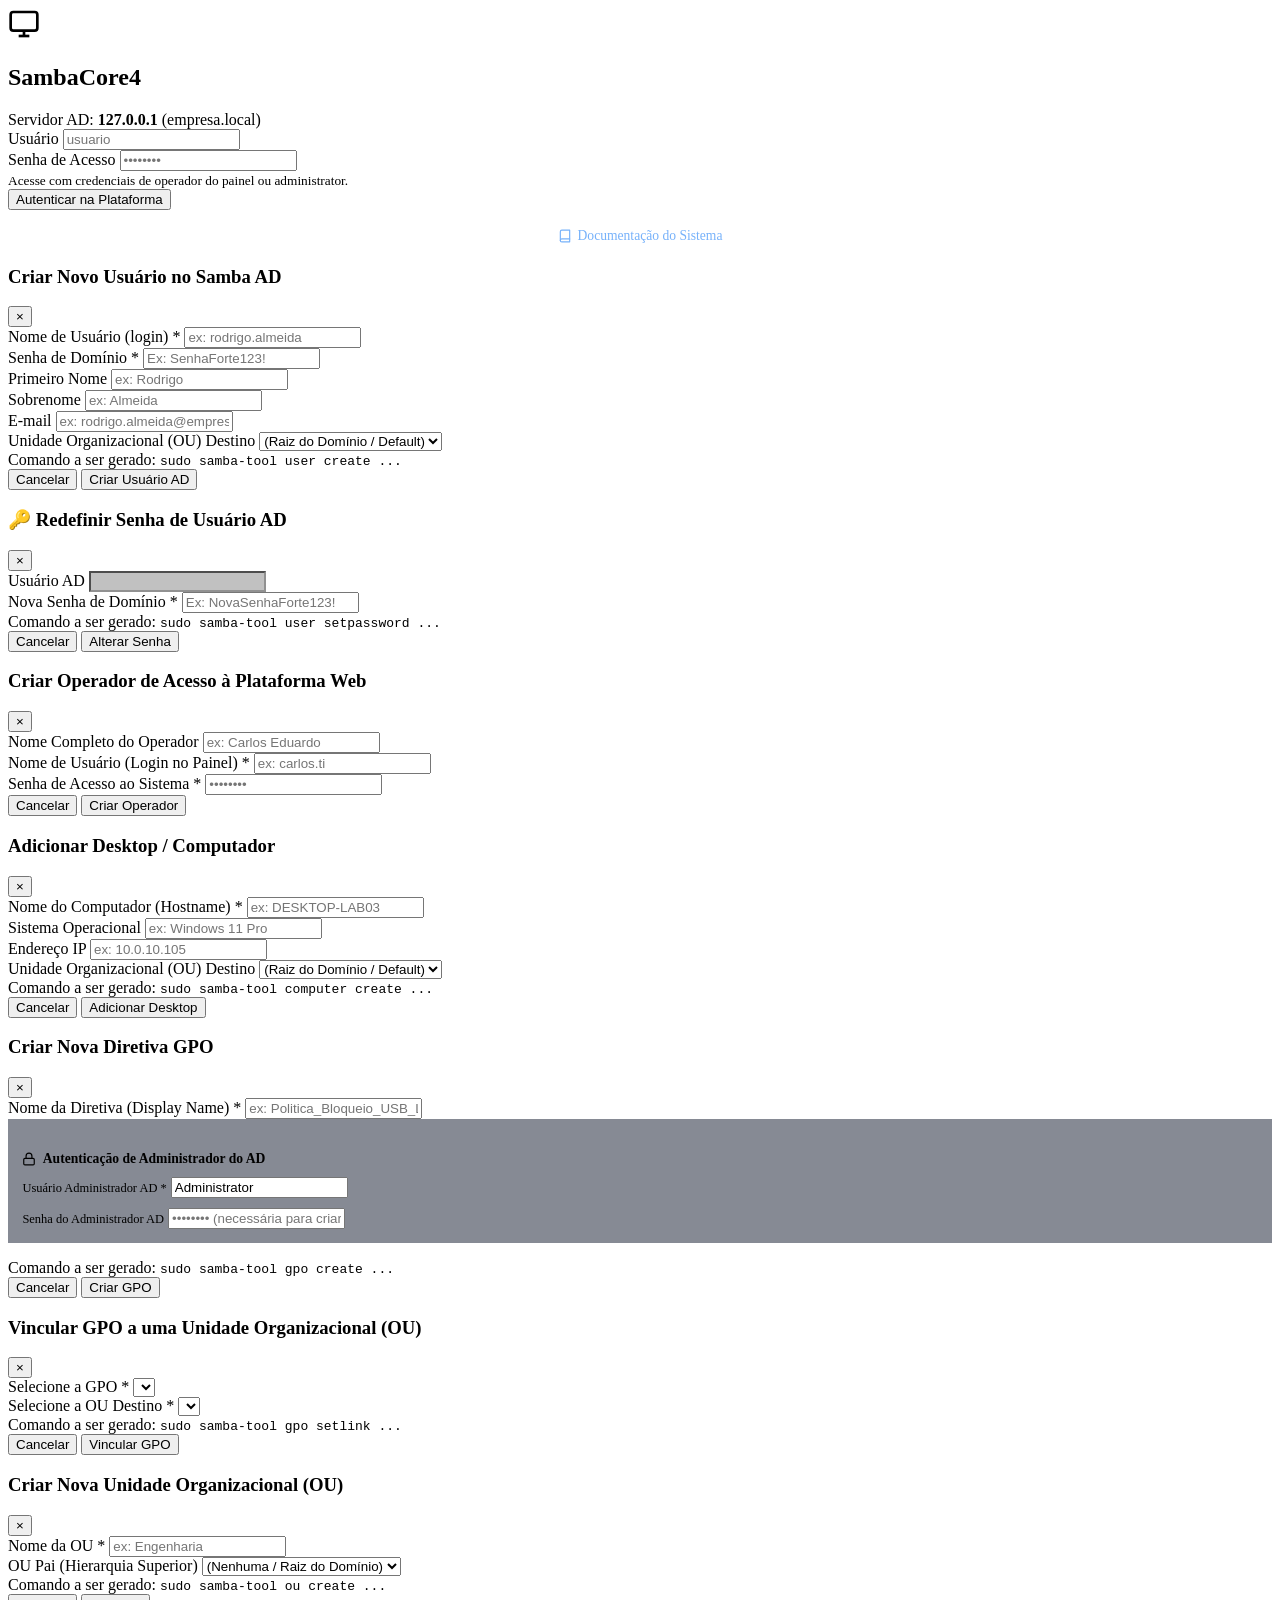
==== public/index.html @ 3a980883 "Add files via upload" ====
<!DOCTYPE html>
<html lang="pt-BR">
<head>
    <meta charset="UTF-8">
    <meta name="viewport" content="width=device-width, initial-scale=1.0">
    <title>SambaCore4 - Painel de Controle Samba AD</title>
     
    <link rel="preconnect" href="https://fonts.googleapis.com">
    <link rel="preconnect" href="https://fonts.gstatic.com" crossorigin>
    <link href="https://fonts.googleapis.com/css2?family=Inter:wght@300;400;500;600;700&family=JetBrains+Mono:wght@400;500;600&family=Outfit:wght@500;600;700&display=swap" rel="stylesheet">
    <link rel="stylesheet" href="css/style.css">

    <style>
        .docs-link-container {
            text-align: center;
            margin-top: 18px;
        }

        .docs-link {
            color: #60a5fa;
            font-size: 0.85rem;
            font-weight: 500;
            text-decoration: none;
            display: inline-flex;
            align-items: center;
            gap: 6px;
            opacity: 0.85;
            transition: all 0.2s ease-in-out;
        }

        .docs-link:hover {
            opacity: 1;
            color: #93c5fd;
            text-decoration: underline;
            transform: translateY(-1px);
        }
    </style>
</head>
<body>
    <!-- OVERLAY TELA DE LOGIN DE AUTENTICAÇÃO -->
    <div id="auth-overlay" class="auth-backdrop">
        <div class="auth-card">
            <div class="auth-header">
                <div class="auth-logo">
                    <svg width="32" height="32" viewBox="0 0 24 24" fill="none" stroke="currentColor" stroke-width="2">
                        <rect x="2" y="3" width="20" height="14" rx="2"></rect>
                        <line x1="8" y1="21" x2="16" y2="21"></line>
                        <line x1="12" y1="17" x2="12" y2="21"></line>
                    </svg>
                </div>
                <h2>SambaCore4</h2>
                <span class="auth-subtitle">Servidor AD: <strong id="auth-server-ip">127.0.0.1</strong> (<span id="auth-domain-name">empresa.local</span>)</span>
            </div>

            <!-- Formulário Exclusivo de Login -->
            <form id="form-login">
                <div class="form-group">
                    <label for="login-username">Usuário</label>
                    <input type="text" id="login-username" class="form-control" required placeholder="usuario">
                </div>

                <div class="form-group">
                    <label for="login-password">Senha de Acesso</label>
                    <input type="password" id="login-password" class="form-control" required placeholder="••••••••">
                </div>

                <div class="auth-hint">
                    <small>Acesse com credenciais de operador do painel ou administrator.</small>
                </div>

                <button type="submit" class="btn btn-primary btn-block" id="btn-login-submit">
                    <span>Autenticar na Plataforma</span>
                </button>

                <div class="docs-link-container">
                    <a href="docsambacore4.html" target="_blank" class="docs-link">
                        <svg xmlns="http://www.w3.org/2000/svg" width="14" height="14" viewBox="0 0 24 24" fill="none" stroke="currentColor" stroke-width="2" stroke-linecap="round" stroke-linejoin="round">
                            <path d="M4 19.5A2.5 2.5 0 0 1 6.5 17H20"></path>
                            <path d="M6.5 2H20v20H6.5A2.5 2.5 0 0 1 4 19.5v-15A2.5 2.5 0 0 1 6.5 2z"></path>
                        </svg>
                        <span>Documentação do Sistema</span>
                    </a>
                </div>
            </form>
        </div>
    </div>

    <!-- APLICAÇÃO PRINCIPAL -->
    <div class="app-container" id="app-container" style="display: none;">
        <!-- Sidebar Navigation -->
        <aside class="sidebar">
            <div class="brand">
                <div class="logo-icon">
                    <svg width="24" height="24" viewBox="0 0 24 24" fill="none" stroke="currentColor" stroke-width="2">
                        <rect x="2" y="3" width="20" height="14" rx="2" ry="2"></rect>
                        <line x1="8" y1="21" x2="16" y2="21"></line>
                        <line x1="12" y1="17" x2="12" y2="21"></line>
                    </svg>
                </div>
                <div class="brand-text">
                    <h2>SambaCore4</h2>
                    <span id="sidebar-domain-name">empresa.local</span>
                </div>
            </div>

            <nav class="nav-menu">
                <button class="nav-item active" data-tab="dashboard">
                    <svg width="18" height="18" viewBox="0 0 24 24" fill="none" stroke="currentColor" stroke-width="2"><rect x="3" y="3" width="7" height="7"></rect><rect x="14" y="3" width="7" height="7"></rect><rect x="14" y="14" width="7" height="7"></rect><rect x="3" y="14" width="7" height="7"></rect></svg>
                    <span>Visão Geral</span>
                </button>
                <button class="nav-item" data-tab="users">
                    <svg width="18" height="18" viewBox="0 0 24 24" fill="none" stroke="currentColor" stroke-width="2"><path d="M17 21v-2a4 4 0 0 0-4-4H5a4 4 0 0 0-4 4v2"></path><circle cx="9" cy="7" r="4"></circle><path d="M23 21v-2a4 4 0 0 0-3-3.87"></path><path d="M16 3.13a4 4 0 0 1 0 7.75"></path></svg>
                    <span>Usuários AD</span>
                </button>
                <button class="nav-item" data-tab="computers">
                    <svg width="18" height="18" viewBox="0 0 24 24" fill="none" stroke="currentColor" stroke-width="2"><rect x="2" y="3" width="20" height="14" rx="2"></rect><line x1="8" y1="21" x2="16" y2="21"></line><line x1="12" y1="17" x2="12" y2="21"></line></svg>
                    <span>Desktops / Computadores</span>
                </button>
                <button class="nav-item" data-tab="ous">
                    <svg width="18" height="18" viewBox="0 0 24 24" fill="none" stroke="currentColor" stroke-width="2"><path d="M22 19a2 2 0 0 1-2 2H4a2 2 0 0 1-2-2V5a2 2 0 0 1 2-2h5l2 3h9a2 2 0 0 1 2 2z"></path></svg>
                    <span>Unidades Organizacionais</span>
                </button>
                <button class="nav-item" data-tab="gpos">
                    <svg width="18" height="18" viewBox="0 0 24 24" fill="none" stroke="currentColor" stroke-width="2"><path d="M12 22s8-4 8-10V5l-8-3-8 3v7c0 6 8 10 8 10z"></path></svg>
                    <span>Diretivas GPO</span>
                </button>
                <button class="nav-item" data-tab="platform-users">
                    <svg width="18" height="18" viewBox="0 0 24 24" fill="none" stroke="currentColor" stroke-width="2"><path d="M16 21v-2a4 4 0 0 0-4-4H5a4 4 0 0 0-4 4v2"></path><circle cx="8.5" cy="7" r="4"></circle><line x1="20" y1="8" x2="20" y2="14"></line><line x1="23" y1="11" x2="17" y2="11"></line></svg>
                    <span>Operadores do Sistema</span>
                </button>
                <button class="nav-item" data-tab="objects">
                    <svg width="18" height="18" viewBox="0 0 24 24" fill="none" stroke="currentColor" stroke-width="2"><circle cx="12" cy="12" r="10"></circle><line x1="12" y1="8" x2="12" y2="12"></line><line x1="12" y1="16" x2="12.01" y2="16"></line></svg>
                    <span>Navegador de Objetos</span>
                </button>
                <button class="nav-item" data-tab="terminal">
                    <svg width="18" height="18" viewBox="0 0 24 24" fill="none" stroke="currentColor" stroke-width="2"><polyline points="4 17 10 11 4 5"></polyline><line x1="12" y1="19" x2="20" y2="19"></line></svg>
                    <span>Comandos samba-tool</span>
                </button>
            </nav>

            <div class="sidebar-footer">
                <div class="mode-toggle-card">
                    <div class="mode-info">
                        <span class="mode-title">Execução</span>
                        <span id="mode-badge" class="badge mock">Modo Simulação</span>
                    </div>
                    <label class="switch">
                        <input type="checkbox" id="mode-switch" checked>
                        <span class="slider round"></span>
                    </label>
                </div>
            </div>
        </aside>

        <!-- Main Content Area -->
        <main class="main-content">
            <!-- Header Bar -->
            <header class="top-header">
                <div class="header-title">
                    <h1 id="page-title">Visão Geral do Domínio</h1>
                    <div class="domain-info-group">
                        <span id="domain-dn-display" class="domain-dn">DC=empresa,DC=local</span>
                        <span id="server-ip-display" class="domain-ip">IP: 127.0.0.1</span>
                    </div>
                </div>
                <div class="header-actions">
                    <div class="btn-group" style="margin-right: 0.5rem;">
                        <button class="btn btn-warning btn-sm" id="btn-server-reboot" title="Reiniciar Servidor">
                            <svg width="14" height="14" viewBox="0 0 24 24" fill="none" stroke="currentColor" stroke-width="2"><path d="M21.5 2v6h-6M21.34 15.57a10 10 0 1 1-.57-8.38l5.67-5.67"/></svg>
                            <span>Reiniciar</span>
                        </button>
                        <button class="btn btn-danger btn-sm" id="btn-server-shutdown" title="Desligar Servidor">
                            <svg width="14" height="14" viewBox="0 0 24 24" fill="none" stroke="currentColor" stroke-width="2"><path d="M18.36 6.64a9 9 0 1 1-12.73 0"></path><line x1="12" y1="2" x2="12" y2="12"></line></svg>
                            <span>Desligar</span>
                        </button>
                    </div>

                    <div class="user-profile-badge">
                        <div class="avatar">A</div>
                        <span id="current-user-name">administrator</span>
                    </div>
                    <button class="btn btn-outline btn-sm" id="logout-btn">
                        <svg width="14" height="14" viewBox="0 0 24 24" fill="none" stroke="currentColor" stroke-width="2"><path d="M9 21H5a2 2 0 0 1-2-2V5a2 2 0 0 1 2-2h4"></path><polyline points="16 17 21 12 16 7"></polyline><line x1="21" y1="12" x2="9" y2="12"></line></svg>
                        <span>Sair</span>
                    </button>
                    <button class="btn btn-outline" id="refresh-btn">
                        <svg width="16" height="16" viewBox="0 0 24 24" fill="none" stroke="currentColor" stroke-width="2"><polyline points="23 4 23 10 17 10"></polyline><polyline points="1 20 1 14 7 14"></polyline><path d="M3.51 9a9 9 0 0 1 14.85-3.36L23 10M1 14l4.64 4.36A9 9 0 0 0 20.49 15"></path></svg>
                        <span>Atualizar</span>
                    </button>
                </div>
            </header>

            <div class="content-body">
                <!-- TAB 1: DASHBOARD -->
                <section id="tab-dashboard" class="tab-pane active">
                    <div class="stats-grid">
                        <div class="stat-card">
                            <div class="stat-header">
                                <span>Total de Usuários AD</span>
                                <div class="stat-icon users-icon">
                                    <svg width="20" height="20" viewBox="0 0 24 24" fill="none" stroke="currentColor" stroke-width="2"><path d="M17 21v-2a4 4 0 0 0-4-4H5a4 4 0 0 0-4 4v2"></path><circle cx="9" cy="7" r="4"></circle></svg>
                                </div>
                            </div>
                            <div class="stat-value" id="stat-user-count">0</div>
                            <span class="stat-sub">Cadastrados no samba-tool</span>
                        </div>

                        <div class="stat-card">
                            <div class="stat-header">
                                <span>Desktops / Computadores</span>
                                <div class="stat-icon comp-icon">
                                    <svg width="20" height="20" viewBox="0 0 24 24" fill="none" stroke="currentColor" stroke-width="2"><rect x="2" y="3" width="20" height="14" rx="2"></rect><line x1="8" y1="21" x2="16" y2="21"></line></svg>
                                </div>
                            </div>
                            <div class="stat-value text-accent" id="stat-comp-count">0</div>
                            <span class="stat-sub">Estações e Servidores AD</span>
                        </div>

                        <div class="stat-card">
                            <div class="stat-header">
                                <span>Unidades Organizacionais</span>
                                <div class="stat-icon ou-icon">
                                    <svg width="20" height="20" viewBox="0 0 24 24" fill="none" stroke="currentColor" stroke-width="2"><path d="M22 19a2 2 0 0 1-2 2H4a2 2 0 0 1-2-2V5a2 2 0 0 1 2-2h5l2 3h9a2 2 0 0 1 2 2z"></path></svg>
                                </div>
                            </div>
                            <div class="stat-value" id="stat-ou-count">0</div>
                            <span class="stat-sub">Estrutura de OUs ativas</span>
                        </div>

                        <div class="stat-card">
                            <div class="stat-header">
                                <span>Diretivas GPO</span>
                                <div class="stat-icon gpo-icon">
                                    <svg width="20" height="20" viewBox="0 0 24 24" fill="none" stroke="currentColor" stroke-width="2"><path d="M12 22s8-4 8-10V5l-8-3-8 3v7c0 6 8 10 8 10z"></path></svg>
                                </div>
                            </div>
                            <div class="stat-value" id="stat-gpo-count" style="color: #38bdf8;">0</div>
                            <span class="stat-sub">Objetos de Diretiva de Grupo</span>
                        </div>
                    </div>

                    <!-- SEÇÃO DE MÉTRICAS DO SISTEMA E HARDWARE -->
                    <div class="section-card">
                        <div class="section-header">
                            <h3>📊 Informações de Hardware & Desempenho do Servidor</h3>
                            <span class="text-muted" style="font-size: 0.825rem;">Métricas em Tempo Real</span>
                        </div>
                        <div class="system-metrics-grid">
                            <!-- CPU -->
                            <div class="sys-metric-card">
                                <div class="sys-metric-header">
                                    <div class="sys-metric-title">
                                        <svg width="18" height="18" viewBox="0 0 24 24" fill="none" stroke="currentColor" stroke-width="2"><rect x="4" y="4" width="16" height="16" rx="2"/><rect x="9" y="9" width="6" height="6"/><line x1="9" y1="1" x2="9" y2="4"/><line x1="15" y1="1" x2="15" y2="4"/><line x1="9" y1="20" x2="9" y2="23"/><line x1="15" y1="20" x2="15" y2="23"/><line x1="20" y1="9" x2="23" y2="9"/><line x1="20" y1="15" x2="23" y2="15"/><line x1="1" y1="9" x2="4" y2="9"/><line x1="1" y1="15" x2="4" y2="15"/></svg>
                                        <span>Uso de CPU</span>
                                    </div>
                                    <span class="sys-metric-badge" id="sys-cpu-percent-badge">0%</span>
                                </div>
                                <div class="metric-progress-bar">
                                    <div class="metric-progress-fill" id="sys-cpu-bar" style="width: 0%;"></div>
                                </div>
                                <div class="sys-metric-footer">
                                    <span id="sys-cpu-cores">-- Núcleos</span>
                                    <span id="sys-cpu-percent">0% em uso</span>
                                </div>
                            </div>

                            <!-- RAM -->
                            <div class="sys-metric-card">
                                <div class="sys-metric-header">
                                    <div class="sys-metric-title">
                                        <svg width="18" height="18" viewBox="0 0 24 24" fill="none" stroke="currentColor" stroke-width="2"><path d="M6 19v-3"/><path d="M10 19v-3"/><path d="M14 19v-3"/><path d="M18 19v-3"/><path d="M6 5v3"/><path d="M10 5v3"/><path d="M14 5v3"/><path d="M18 5v3"/><rect x="2" y="8" width="20" height="8" rx="2"/></svg>
                                        <span>Memória RAM</span>
                                    </div>
                                    <span class="sys-metric-badge" id="sys-ram-percent-badge">0%</span>
                                </div>
                                <div class="metric-progress-bar">
                                    <div class="metric-progress-fill ram-fill" id="sys-ram-bar" style="width: 0%;"></div>
                                </div>
                                <div class="sys-metric-footer">
                                    <span id="sys-ram-details">0.0 GB / 0.0 GB</span>
                                    <span id="sys-ram-free">Livre: -- GB</span>
                                </div>
                            </div>

                            <!-- ESPAÇO EM DISCO -->
                            <div class="sys-metric-card">
                                <div class="sys-metric-header">
                                    <div class="sys-metric-title">
                                        <svg width="18" height="18" viewBox="0 0 24 24" fill="none" stroke="currentColor" stroke-width="2"><line x1="22" y1="12" x2="2" y2="12"/><path d="M5.45 5.11L2 12v6a2 2 0 0 0 2 2h16a2 2 0 0 0 2-2v-6l-3.45-6.89A2 2 0 0 0 16.76 4H7.24a2 2 0 0 0-1.79 1.11z"/><line x1="6" y1="16" x2="6.01" y2="16"/><line x1="10" y1="16" x2="10.01" y2="16"/></svg>
                                        <span>Espaço em Disco</span>
                                    </div>
                                    <span class="sys-metric-badge" id="sys-disk-percent-badge">0%</span>
                                </div>
                                <div class="metric-progress-bar">
                                    <div class="metric-progress-fill disk-fill" id="sys-disk-bar" style="width: 0%;"></div>
                                </div>
                                <div class="sys-metric-footer">
                                    <span id="sys-disk-details">0.0 GB / 0.0 GB</span>
                                    <span id="sys-disk-free">Livre: -- GB</span>
                                </div>
                            </div>

                            <!-- PROCESSADOR -->
                            <div class="sys-metric-card">
                                <div class="sys-metric-header">
                                    <div class="sys-metric-title">
                                        <svg width="18" height="18" viewBox="0 0 24 24" fill="none" stroke="currentColor" stroke-width="2"><circle cx="12" cy="12" r="10"/><path d="M12 6v6l4 2"/></svg>
                                        <span>Processador (CPU)</span>
                                    </div>
                                    <span class="sys-metric-badge info" id="sys-cpu-arch">x86_64</span>
                                </div>
                                <div class="sys-text-content">
                                    <strong id="sys-cpu-model">Carregando...</strong>
                                </div>
                                <div class="sys-metric-footer">
                                    <span>Processador Principal do Server</span>
                                </div>
                            </div>

                            <!-- SISTEMA OPERACIONAL -->
                            <div class="sys-metric-card">
                                <div class="sys-metric-header">
                                    <div class="sys-metric-title">
                                        <svg width="18" height="18" viewBox="0 0 24 24" fill="none" stroke="currentColor" stroke-width="2"><rect x="2" y="3" width="20" height="14" rx="2"/><line x1="8" y1="21" x2="16" y2="21"/><line x1="12" y1="17" x2="12" y2="21"/></svg>
                                        <span>Sistema Operacional</span>
                                    </div>
                                    <span class="sys-metric-badge info" id="sys-os-badge">Linux</span>
                                </div>
                                <div class="sys-text-content">
                                    <strong id="sys-os-name" class="text-accent">Carregando...</strong>
                                </div>
                                <div class="sys-metric-footer">
                                    <span id="sys-os-kernel">Kernel: --</span>
                                </div>
                            </div>

                            <!-- VELOCIDADE DA INTERNET -->
                            <div class="sys-metric-card">
                                <div class="sys-metric-header">
                                    <div class="sys-metric-title">
                                        <svg width="18" height="18" viewBox="0 0 24 24" fill="none" stroke="currentColor" stroke-width="2"><path d="M5 12.55a11 11 0 0 1 14.08 0"/><path d="M1.42 9a16 16 0 0 1 21.16 0"/><path d="M8.53 16.11a6 6 0 0 1 6.95 0"/><line x1="12" y1="20" x2="12.01" y2="20"/></svg>
                                        <span>Velocidade da Internet</span>
                                    </div>
                                    <span class="sys-metric-badge success" id="sys-net-status-badge">Conectado</span>
                                </div>
                                <div class="sys-net-speeds">
                                    <div class="net-speed-item">
                                        <span class="net-speed-label">⬇️ Download</span>
                                        <strong class="net-speed-value" id="sys-net-download">0.0 Mbps</strong>
                                    </div>
                                    <div class="net-speed-item">
                                        <span class="net-speed-label">⬆️ Upload</span>
                                        <strong class="net-speed-value" id="sys-net-upload">0.0 Mbps</strong>
                                    </div>
                                </div>
                                <div class="sys-metric-footer">
                                    <span id="sys-net-interface">Online (1 Gbps)</span>
                                    <span id="sys-net-latency">Ping: 12 ms</span>
                                </div>
                            </div>

                        </div>
                    </div>

                    <div class="section-card">
                        <div class="section-header">
                            <h3>Ações Rápidas de Gerenciamento</h3>
                        </div>
                        <div class="quick-actions">
                            <button class="action-card" id="btn-quick-new-user">
                                <div class="action-icon">+</div>
                                <div class="action-text">
                                    <h4>Criar Usuário AD</h4>
                                    <p>samba-tool user create</p>
                                </div>
                            </button>
                            <button class="action-card" id="btn-quick-new-comp">
                                <div class="action-icon">🖥️</div>
                                <div class="action-text">
                                    <h4>Adicionar Desktop</h4>
                                    <p>samba-tool computer create</p>
                                </div>
                            </button>
                            <button class="action-card" id="btn-quick-new-gpo">
                                <div class="action-icon">🛡️</div>
                                <div class="action-text">
                                    <h4>Criar GPO</h4>
                                    <p>samba-tool gpo create</p>
                                </div>
                            </button>
                            <button class="action-card" id="btn-quick-new-ou">
                                <div class="action-icon">🏢</div>
                                <div class="action-text">
                                    <h4>Criar OU</h4>
                                    <p>samba-tool ou create</p>
                                </div>
                            </button>
                            <button class="action-card" id="btn-quick-new-platform-user">
                                <div class="action-icon">🔑</div>
                                <div class="action-text">
                                    <h4>Novo Operador</h4>
                                    <p>Acesso do Sistema Web</p>
                                </div>
                            </button>
                        </div>
                    </div>

                    <div class="section-card">
                        <div class="section-header">
                            <h3>Último Comando Executado</h3>
                        </div>
                        <div class="terminal-box">
                            <pre><code id="dashboard-last-cmd">sudo samba-tool user list</code></pre>
                        </div>
                    </div>
                </section>

                <!-- TAB 2: USUÁRIOS AD -->
                <section id="tab-users" class="tab-pane">
                    <div class="table-toolbar">
                        <div class="search-box">
                            <svg width="16" height="16" viewBox="0 0 24 24" fill="none" stroke="currentColor" stroke-width="2"><circle cx="11" cy="11" r="8"></circle><line x1="21" y1="21" x2="16.65" y2="16.65"></line></svg>
                            <input type="text" id="search-users" placeholder="Filtrar usuário AD...">
                        </div>
                        <div class="btn-group">
                            <button class="btn btn-primary" id="open-new-user-modal">
                                <span>+ Novo Usuário AD</span>
                            </button>
                        </div>
                    </div>

                    <div class="card-table">
                        <table>
                            <thead>
                                <tr>
                                    <th>Usuário (samba-tool)</th>
                                    <th>Nome de Exibição</th>
                                    <th>E-mail</th>
                                    <th>Localização / OU</th>
                                    <th>Tipo</th>
                                    <th>Ações</th>
                                </tr>
                            </thead>
                            <tbody id="users-table-body">
                            </tbody>
                        </table>
                    </div>
                </section>

                <!-- TAB 3: COMPUTADORES / DESKTOPS -->
                <section id="tab-computers" class="tab-pane">
                    <div class="table-toolbar">
                        <div class="search-box">
                            <svg width="16" height="16" viewBox="0 0 24 24" fill="none" stroke="currentColor" stroke-width="2"><circle cx="11" cy="11" r="8"></circle><line x1="21" y1="21" x2="16.65" y2="16.65"></line></svg>
                            <input type="text" id="search-computers" placeholder="Filtrar desktop ou estação...">
                        </div>
                        <button class="btn btn-primary" id="open-new-comp-modal">
                            <span>+ Adicionar Desktop</span>
                        </button>
                    </div>

                    <div class="card-table">
                        <table>
                            <thead>
                                <tr>
                                    <th>Nome do Computador</th>
                                    <th>Conta SAM (`cn$`)</th>
                                    <th>Unidade Organizacional (OU)</th>
                                    <th>Sistema Operacional</th>
                                    <th>Endereço IP</th>
                                    <th>Ações de Exclusão</th>
                                </tr>
                            </thead>
                            <tbody id="computers-table-body">
                            </tbody>
                        </table>
                    </div>
                </section>

                <!-- TAB 4: OUs -->
                <section id="tab-ous" class="tab-pane">
                    <div class="table-toolbar">
                        <div class="search-box">
                            <svg width="16" height="16" viewBox="0 0 24 24" fill="none" stroke="currentColor" stroke-width="2"><circle cx="11" cy="11" r="8"></circle><line x1="21" y1="21" x2="16.65" y2="16.65"></line></svg>
                            <input type="text" id="search-ous" placeholder="Filtrar Unidade Organizacional...">
                        </div>
                        <button class="btn btn-primary" id="open-new-ou-modal">
                            <span>+ Nova OU</span>
                        </button>
                    </div>

                    <div class="ous-grid" id="ous-card-grid">
                    </div>
                </section>

                <!-- TAB 5: GPOs POR OU -->
                <section id="tab-gpos" class="tab-pane">
                    <div class="table-toolbar">
                        <div class="search-box">
                            <svg width="16" height="16" viewBox="0 0 24 24" fill="none" stroke="currentColor" stroke-width="2"><circle cx="11" cy="11" r="8"></circle><line x1="21" y1="21" x2="16.65" y2="16.65"></line></svg>
                            <input type="text" id="search-gpos" placeholder="Filtrar GPO por nome ou GUID...">
                        </div>
                        <div class="btn-group">
                            <button class="btn btn-secondary" id="open-link-gpo-modal">
                                <span>🔗 Vincular GPO a uma OU</span>
                            </button>
                            <button class="btn btn-primary" id="open-new-gpo-modal">
                                <span>+ Criar Nova GPO</span>
                            </button>
                        </div>
                    </div>

                    <div class="section-card">
                        <div class="section-header">
                            <h3>🛡️ Diretivas de Grupo (GPOs) Aplicadas por Unidade Organizacional</h3>
                        </div>
                        <div class="gpo-ou-matrix-grid" id="gpo-ou-matrix">
                        </div>
                    </div>

                    <div class="section-card">
                        <div class="section-header">
                            <h3>Todas as GPOs do Domínio (samba-tool gpo listall)</h3>
                        </div>
                        <div class="card-table">
                            <table>
                                <thead>
                                    <tr>
                                        <th>Nome da GPO</th>
                                        <th>GUID da GPO</th>
                                        <th>Status</th>
                                        <th>OUs e Containers Vinculados</th>
                                        <th>Ações de Vínculo</th>
                                    </tr>
                                </thead>
                                <tbody id="gpos-table-body">
                                </tbody>
                            </table>
                        </div>
                    </div>
                </section>

                <!-- TAB 6: OPERADORES DO SISTEMA WEB -->
                <section id="tab-platform-users" class="tab-pane">
                    <div class="table-toolbar">
                        <div class="search-box">
                            <svg width="16" height="16" viewBox="0 0 24 24" fill="none" stroke="currentColor" stroke-width="2"><circle cx="11" cy="11" r="8"></circle><line x1="21" y1="21" x2="16.65" y2="16.65"></line></svg>
                            <input type="text" id="search-platform-users" placeholder="Filtrar operador do sistema...">
                        </div>
                        <button class="btn btn-primary" id="open-new-platform-user-modal">
                            <span>+ Criar Operador do Sistema</span>
                        </button>
                    </div>

                    <div class="section-card">
                        <div class="section-header">
                            <h3>🔐 Operadores Autorizados a Acessar este Painel Web</h3>
                            <p>Cadastre logins adicionais para que outros técnicos da equipe possam se autenticar no sistema.</p>
                        </div>
                        <div class="card-table">
                            <table>
                                <thead>
                                    <tr>
                                        <th>Usuário de Login</th>
                                        <th>Nome Completo do Operador</th>
                                        <th>Nível de Permissão</th>
                                        <th>Ações</th>
                                    </tr>
                                </thead>
                                <tbody id="platform-users-table-body">
                                </tbody>
                            </table>
                        </div>
                    </div>
                </section>

                <!-- TAB 7: OBJETOS DA OU -->
                <section id="tab-objects" class="tab-pane">
                    <div class="section-card">
                        <div class="section-header">
                            <h3>Selecione a Unidade Organizacional (OU)</h3>
                        </div>
                        <div class="form-row">
                            <div class="form-group flex-1">
                                <select id="select-ou-for-objects" class="form-control">
                                </select>
                            </div>
                            <button class="btn btn-secondary" id="btn-fetch-ou-objects">
                                <span>Ver Objetos</span>
                            </button>
                        </div>
                    </div>

                    <div class="section-card">
                        <div class="section-header">
                            <h3>Objetos Encontrados dentro da OU (Usuários, Desktops, Sub-OUs)</h3>
                            <span id="objects-ou-target-label" class="badge">Nenhuma OU selecionada</span>
                        </div>
                        <div class="card-table">
                            <table>
                                <thead>
                                    <tr>
                                        <th>Nome do Objeto</th>
                                        <th>Tipo de Objeto</th>
                                        <th>Distinguished Name (DN)</th>
                                        <th>Ações de Exclusão</th>
                                    </tr>
                                </thead>
                                <tbody id="ou-objects-table-body">
                                    <tr>
                                        <td colspan="4" class="text-center text-muted">Selecione uma OU e clique em "Ver Objetos".</td>
                                    </tr>
                                </tbody>
                            </table>
                        </div>
                    </div>
                </section>

                <!-- TAB 8: TERMINAL / COMANDOS -->
                <section id="tab-terminal" class="tab-pane">
                    <div class="section-card">
                        <div class="section-header">
                            <h3>Guia de Sintaxe `samba-tool`</h3>
                            <p>Copie e execute os comandos gerados no seu terminal Samba AD DC.</p>
                        </div>
                        
                        <div class="terminal-preview-container">
                            <div class="terminal-header">
                                <div class="terminal-dots">
                                    <span class="dot red"></span>
                                    <span class="dot yellow"></span>
                                    <span class="dot green"></span>
                                </div>
                                <span class="terminal-title">samba-tool CLI Log</span>
                                <button class="btn btn-sm btn-outline" id="copy-terminal-btn">Copiar</button>
                            </div>
                            <div class="terminal-content">
                                <pre><code id="live-command-log"># Registros de comandos samba-tool gerados nesta sessão:
sudo samba-tool user list
sudo samba-tool computer list
sudo samba-tool ou list
sudo samba-tool gpo listall</code></pre>
                            </div>
                        </div>
                    </div>
                </section>
            </div>
        </main>
    </div>

    <!-- MODAIS E COMPONENTES SECUNDÁRIOS -->
    <div class="modal-backdrop" id="modal-new-user">
        <div class="modal-card">
            <div class="modal-header">
                <h3>Criar Novo Usuário no Samba AD</h3>
                <button class="close-modal">&times;</button>
            </div>
            <form id="form-new-user">
                <div class="modal-body">
                    <div class="form-group">
                        <label for="input-username">Nome de Usuário (login) *</label>
                        <input type="text" id="input-username" class="form-control" required placeholder="ex: rodrigo.almeida">
                    </div>
                    <div class="form-group">
                        <label for="input-password">Senha de Domínio *</label>
                        <input type="password" id="input-password" class="form-control" required placeholder="Ex: SenhaForte123!">
                    </div>
                    <div class="form-row">
                        <div class="form-group">
                            <label for="input-given-name">Primeiro Nome</label>
                            <input type="text" id="input-given-name" class="form-control" placeholder="ex: Rodrigo">
                        </div>
                        <div class="form-group">
                            <label for="input-surname">Sobrenome</label>
                            <input type="text" id="input-surname" class="form-control" placeholder="ex: Almeida">
                        </div>
                    </div>
                    <div class="form-group">
                        <label for="input-email">E-mail</label>
                        <input type="email" id="input-email" class="form-control" placeholder="ex: rodrigo.almeida@empresa.local">
                    </div>
                    <div class="form-group">
                        <label for="input-user-ou">Unidade Organizacional (OU) Destino</label>
                        <select id="input-user-ou" class="form-control">
                            <option value="">(Raiz do Domínio / Default)</option>
                        </select>
                    </div>
                    <div class="cmd-preview-box">
                        <span>Comando a ser gerado:</span>
                        <code id="user-cmd-preview">sudo samba-tool user create ...</code>
                    </div>
                </div>
                <div class="modal-footer">
                    <button type="button" class="btn btn-outline close-modal">Cancelar</button>
                    <button type="submit" class="btn btn-primary">Criar Usuário AD</button>
                </div>
            </form>
        </div>
    </div>

    <div class="modal-backdrop" id="modal-reset-password">
        <div class="modal-card">
            <div class="modal-header">
                <h3>🔑 Redefinir Senha de Usuário AD</h3>
                <button class="close-modal">&times;</button>
            </div>
            <form id="form-reset-password">
                <div class="modal-body">
                    <div class="form-group">
                        <label for="input-reset-username">Usuário AD</label>
                        <input type="text" id="input-reset-username" class="form-control" readonly style="opacity: 0.8; background: rgba(0,0,0,0.3);">
                    </div>
                    <div class="form-group">
                        <label for="input-reset-new-password">Nova Senha de Domínio *</label>
                        <input type="password" id="input-reset-new-password" class="form-control" required placeholder="Ex: NovaSenhaForte123!">
                    </div>
                    <div class="cmd-preview-box">
                        <span>Comando a ser gerado:</span>
                        <code id="reset-pass-cmd-preview">sudo samba-tool user setpassword ...</code>
                    </div>
                </div>
                <div class="modal-footer">
                    <button type="button" class="btn btn-outline close-modal">Cancelar</button>
                    <button type="submit" class="btn btn-primary">Alterar Senha</button>
                </div>
            </form>
        </div>
    </div>

    <div class="modal-backdrop" id="modal-new-platform-user">
        <div class="modal-card">
            <div class="modal-header">
                <h3>Criar Operador de Acesso à Plataforma Web</h3>
                <button class="close-modal">&times;</button>
            </div>
            <form id="form-new-platform-user">
                <div class="modal-body">
                    <div class="form-group">
                        <label for="input-plat-fullname">Nome Completo do Operador</label>
                        <input type="text" id="input-plat-fullname" class="form-control" placeholder="ex: Carlos Eduardo">
                    </div>
                    <div class="form-group">
                        <label for="input-plat-username">Nome de Usuário (Login no Painel) *</label>
                        <input type="text" id="input-plat-username" class="form-control" required placeholder="ex: carlos.ti">
                    </div>
                    <div class="form-group">
                        <label for="input-plat-password">Senha de Acesso ao Sistema *</label>
                        <input type="password" id="input-plat-password" class="form-control" required placeholder="••••••••">
                    </div>
                </div>
                <div class="modal-footer">
                    <button type="button" class="btn btn-outline close-modal">Cancelar</button>
                    <button type="submit" class="btn btn-primary">Criar Operador</button>
                </div>
            </form>
        </div>
    </div>

    <div class="modal-backdrop" id="modal-new-comp">
        <div class="modal-card">
            <div class="modal-header">
                <h3>Adicionar Desktop / Computador</h3>
                <button class="close-modal">&times;</button>
            </div>
            <form id="form-new-comp">
                <div class="modal-body">
                    <div class="form-group">
                        <label for="input-comp-name">Nome do Computador (Hostname) *</label>
                        <input type="text" id="input-comp-name" class="form-control" required placeholder="ex: DESKTOP-LAB03">
                    </div>
                    <div class="form-group">
                        <label for="input-comp-os">Sistema Operacional</label>
                        <input type="text" id="input-comp-os" class="form-control" placeholder="ex: Windows 11 Pro">
                    </div>
                    <div class="form-group">
                        <label for="input-comp-ip">Endereço IP</label>
                        <input type="text" id="input-comp-ip" class="form-control" placeholder="ex: 10.0.10.105">
                    </div>
                    <div class="form-group">
                        <label for="input-comp-ou">Unidade Organizacional (OU) Destino</label>
                        <select id="input-comp-ou" class="form-control">
                            <option value="">(Raiz do Domínio / Default)</option>
                        </select>
                    </div>
                    <div class="cmd-preview-box">
                        <span>Comando a ser gerado:</span>
                        <code id="comp-cmd-preview">sudo samba-tool computer create ...</code>
                    </div>
                </div>
                <div class="modal-footer">
                    <button type="button" class="btn btn-outline close-modal">Cancelar</button>
                    <button type="submit" class="btn btn-primary">Adicionar Desktop</button>
                </div>
            </form>
        </div>
    </div>

    <div class="modal-backdrop" id="modal-new-gpo">
        <div class="modal-card">
            <div class="modal-header">
                <h3>Criar Nova Diretiva GPO</h3>
                <button class="close-modal">&times;</button>
            </div>
            <form id="form-new-gpo">
                <div class="modal-body">
                    <div class="form-group">
                        <label for="input-gpo-name">Nome da Diretiva (Display Name) *</label>
                        <input type="text" id="input-gpo-name" class="form-control" required placeholder="ex: Politica_Bloqueio_USB_Labs">
                    </div>
                    <div style="background: rgba(15, 23, 42, 0.5); border: 1px solid var(--border-color); padding: 0.9rem; border-radius: var(--radius-sm); margin-bottom: 1rem;">
                        <h4 style="font-size: 0.85rem; color: var(--accent); margin-bottom: 0.6rem; display: flex; align-items: center; gap: 0.4rem;">
                            <svg width="14" height="14" viewBox="0 0 24 24" fill="none" stroke="currentColor" stroke-width="2"><rect x="3" y="11" width="18" height="11" rx="2" ry="2"></rect><path d="M7 11V7a5 5 0 0 1 10 0v4"></path></svg>
                            <span>Autenticação de Administrador do AD</span>
                        </h4>
                        <div class="form-group" style="margin-bottom: 0.6rem;">
                            <label for="input-gpo-admin-user" style="font-size: 0.78rem;">Usuário Administrador AD *</label>
                            <input type="text" id="input-gpo-admin-user" class="form-control" value="Administrator" required placeholder="Administrator">
                        </div>
                        <div class="form-group" style="margin-bottom: 0;">
                            <label for="input-gpo-admin-pass" style="font-size: 0.78rem;">Senha do Administrador AD</label>
                            <input type="password" id="input-gpo-admin-pass" class="form-control" placeholder="•••••••• (necessária para criar GPO no servidor real)">
                        </div>
                    </div>
                    <div class="cmd-preview-box">
                        <span>Comando a ser gerado:</span>
                        <code id="gpo-cmd-preview">sudo samba-tool gpo create ...</code>
                    </div>
                </div>
                <div class="modal-footer">
                    <button type="button" class="btn btn-outline close-modal">Cancelar</button>
                    <button type="submit" class="btn btn-primary">Criar GPO</button>
                </div>
            </form>
        </div>
    </div>

    <div class="modal-backdrop" id="modal-link-gpo">
        <div class="modal-card">
            <div class="modal-header">
                <h3>Vincular GPO a uma Unidade Organizacional (OU)</h3>
                <button class="close-modal">&times;</button>
            </div>
            <form id="form-link-gpo">
                <div class="modal-body">
                    <div class="form-group">
                        <label for="select-link-gpo">Selecione a GPO *</label>
                        <select id="select-link-gpo" class="form-control" required>
                        </select>
                    </div>
                    <div class="form-group">
                        <label for="select-link-ou">Selecione a OU Destino *</label>
                        <select id="select-link-ou" class="form-control" required>
                        </select>
                    </div>
                    <div class="cmd-preview-box">
                        <span>Comando a ser gerado:</span>
                        <code id="gpo-link-cmd-preview">sudo samba-tool gpo setlink ...</code>
                    </div>
                </div>
                <div class="modal-footer">
                    <button type="button" class="btn btn-outline close-modal">Cancelar</button>
                    <button type="submit" class="btn btn-primary">Vincular GPO</button>
                </div>
            </form>
        </div>
    </div>

    <div class="modal-backdrop" id="modal-new-ou">
        <div class="modal-card">
            <div class="modal-header">
                <h3>Criar Nova Unidade Organizacional (OU)</h3>
                <button class="close-modal">&times;</button>
            </div>
            <form id="form-new-ou">
                <div class="modal-body">
                    <div class="form-group">
                        <label for="input-ou-name">Nome da OU *</label>
                        <input type="text" id="input-ou-name" class="form-control" required placeholder="ex: Engenharia">
                    </div>
                    <div class="form-group">
                        <label for="input-parent-ou">OU Pai (Hierarquia Superior)</label>
                        <select id="input-parent-ou" class="form-control">
                            <option value="">(Nenhuma / Raiz do Domínio)</option>
                        </select>
                    </div>
                    <div class="cmd-preview-box">
                        <span>Comando a ser gerado:</span>
                        <code id="ou-cmd-preview">sudo samba-tool ou create ...</code>
                    </div>
                </div>
                <div class="modal-footer">
                    <button type="button" class="btn btn-outline close-modal">Cancelar</button>
                    <button type="submit" class="btn btn-primary">Criar OU</button>
                </div>
            </form>
        </div>
    </div>

    <div id="toast-container"></div>

    <script src="js/app.js"></script>
</body>
</html>
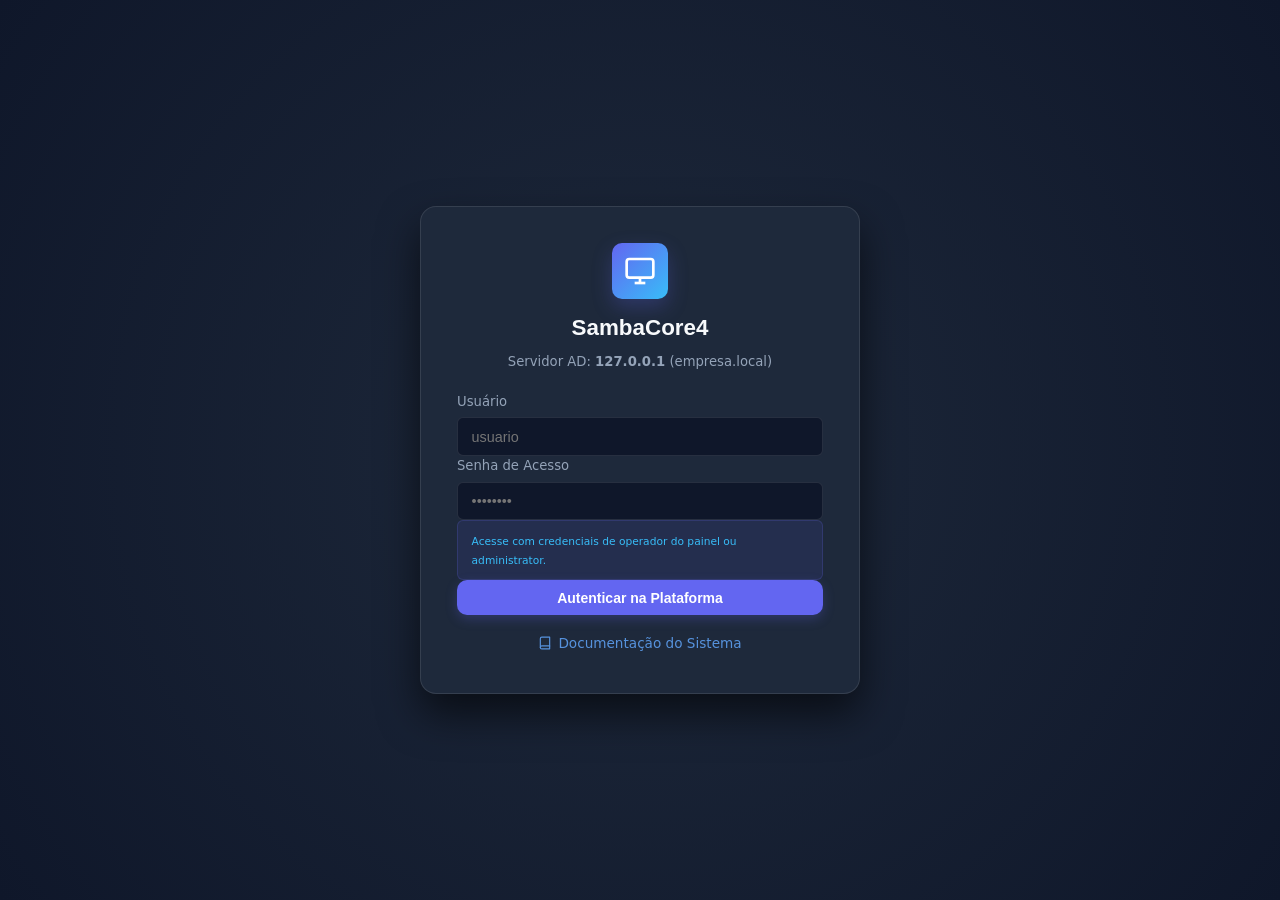
==== commit 2b90d076: "Add files via upload" ====
--- a/public/index.html
+++ b/public/index.html
@@ -111,6 +111,10 @@
                 <button class="nav-item" data-tab="users">
                     <svg width="18" height="18" viewBox="0 0 24 24" fill="none" stroke="currentColor" stroke-width="2"><path d="M17 21v-2a4 4 0 0 0-4-4H5a4 4 0 0 0-4 4v2"></path><circle cx="9" cy="7" r="4"></circle><path d="M23 21v-2a4 4 0 0 0-3-3.87"></path><path d="M16 3.13a4 4 0 0 1 0 7.75"></path></svg>
                     <span>Usuários AD</span>
+                </button>
+                <button class="nav-item" data-tab="groups">
+                    <svg width="18" height="18" viewBox="0 0 24 24" fill="none" stroke="currentColor" stroke-width="2"><path d="M17 21v-2a4 4 0 0 0-3-3.87"></path><path d="M9 21v-2a4 4 0 0 0-4-4H3a4 4 0 0 0-4 4v2"></path><circle cx="9" cy="7" r="4"></circle><path d="M23 21v-2a4 4 0 0 0-3-3.87"></path><path d="M16 3.13a4 4 0 0 1 0 7.75"></path></svg>
+                    <span>Grupos AD</span>
                 </button>
                 <button class="nav-item" data-tab="computers">
                     <svg width="18" height="18" viewBox="0 0 24 24" fill="none" stroke="currentColor" stroke-width="2"><rect x="2" y="3" width="20" height="14" rx="2"></rect><line x1="8" y1="21" x2="16" y2="21"></line><line x1="12" y1="17" x2="12" y2="21"></line></svg>
@@ -374,6 +378,13 @@
                                     <p>samba-tool user create</p>
                                 </div>
                             </button>
+                            <button class="action-card" id="btn-quick-new-group">
+                                <div class="action-icon">👥</div>
+                                <div class="action-text">
+                                    <h4>Criar Grupo AD</h4>
+                                    <p>samba-tool group add</p>
+                                </div>
+                            </button>
                             <button class="action-card" id="btn-quick-new-comp">
                                 <div class="action-icon">🖥️</div>
                                 <div class="action-text">
@@ -442,6 +453,37 @@
                                 </tr>
                             </thead>
                             <tbody id="users-table-body">
+                            </tbody>
+                        </table>
+                    </div>
+                </section>
+
+                <!-- TAB NOVA: GRUPOS AD -->
+                <section id="tab-groups" class="tab-pane">
+                    <div class="table-toolbar">
+                        <div class="search-box">
+                            <svg width="16" height="16" viewBox="0 0 24 24" fill="none" stroke="currentColor" stroke-width="2"><circle cx="11" cy="11" r="8"></circle><line x1="21" y1="21" x2="16.65" y2="16.65"></line></svg>
+                            <input type="text" id="search-groups" placeholder="Filtrar grupos AD...">
+                        </div>
+                        <div class="btn-group">
+                            <button class="btn btn-primary" id="open-new-group-modal">
+                                <span>+ Novo Grupo AD</span>
+                            </button>
+                        </div>
+                    </div>
+
+                    <div class="card-table">
+                        <table>
+                            <thead>
+                                <tr>
+                                    <th>Nome do Grupo</th>
+                                    <th>Descrição</th>
+                                    <th>Escopo / Tipo</th>
+                                    <th>Localização / OU</th>
+                                    <th>Ações</th>
+                                </tr>
+                            </thead>
+                            <tbody id="groups-table-body">
                             </tbody>
                         </table>
                     </div>
@@ -637,6 +679,7 @@
                             <div class="terminal-content">
                                 <pre><code id="live-command-log"># Registros de comandos samba-tool gerados nesta sessão:
 sudo samba-tool user list
+sudo samba-tool group list
 sudo samba-tool computer list
 sudo samba-tool ou list
 sudo samba-tool gpo listall</code></pre>
@@ -693,6 +736,42 @@
                 <div class="modal-footer">
                     <button type="button" class="btn btn-outline close-modal">Cancelar</button>
                     <button type="submit" class="btn btn-primary">Criar Usuário AD</button>
+                </div>
+            </form>
+        </div>
+    </div>
+
+    <!-- MODAL NOVO GRUPO AD -->
+    <div class="modal-backdrop" id="modal-new-group">
+        <div class="modal-card">
+            <div class="modal-header">
+                <h3>Criar Novo Grupo no Samba AD</h3>
+                <button class="close-modal">&times;</button>
+            </div>
+            <form id="form-new-group">
+                <div class="modal-body">
+                    <div class="form-group">
+                        <label for="input-group-name">Nome do Grupo *</label>
+                        <input type="text" id="input-group-name" class="form-control" required placeholder="ex: Financeiro_RW">
+                    </div>
+                    <div class="form-group">
+                        <label for="input-group-description">Descrição</label>
+                        <input type="text" id="input-group-description" class="form-control" placeholder="ex: Acesso a pastas de arquivos do financeiro">
+                    </div>
+                    <div class="form-group">
+                        <label for="input-group-ou">Unidade Organizacional (OU) Destino</label>
+                        <select id="input-group-ou" class="form-control">
+                            <option value="">(Raiz do Domínio / Default)</option>
+                        </select>
+                    </div>
+                    <div class="cmd-preview-box">
+                        <span>Comando a ser gerado:</span>
+                        <code id="group-cmd-preview">sudo samba-tool group add ...</code>
+                    </div>
+                </div>
+                <div class="modal-footer">
+                    <button type="button" class="btn btn-outline close-modal">Cancelar</button>
+                    <button type="submit" class="btn btn-primary">Criar Grupo AD</button>
                 </div>
             </form>
         </div>
--- a/public/css/style.css
+++ b/public/css/style.css
@@ -0,0 +1,1166 @@
+:root {
+    --bg-base: #0f172a;
+    --bg-surface: #1e293b;
+    --bg-surface-elevated: #334155;
+    --border-color: rgba(255, 255, 255, 0.1);
+    --border-hover: rgba(99, 102, 241, 0.4);
+    
+    --text-primary: #f8fafc;
+    --text-secondary: #94a3b8;
+    --text-muted: #64748b;
+    
+    --primary: #6366f1;
+    --primary-hover: #4f46e5;
+    --primary-glow: rgba(99, 102, 241, 0.25);
+    
+    --accent: #38bdf8;
+    --success: #10b981;
+    --warning: #f59e0b;
+    --danger: #ef4444;
+
+    --radius-sm: 6px;
+    --radius-md: 10px;
+    --radius-lg: 16px;
+    --shadow: 0 10px 25px -5px rgba(0, 0, 0, 0.4);
+    --font-main: 'Inter', system-ui, sans-serif;
+    --font-heading: 'Outfit', sans-serif;
+    --font-mono: 'JetBrains Mono', monospace;
+}
+
+* {
+    margin: 0;
+    padding: 0;
+    box-sizing: border-box;
+}
+
+body {
+    font-family: var(--font-main);
+    background-color: var(--bg-base);
+    color: var(--text-primary);
+    line-height: 1.5;
+    overflow-x: hidden;
+}
+
+/* Auth Login Overlay */
+.auth-backdrop {
+    position: fixed;
+    top: 0; left: 0; right: 0; bottom: 0;
+    background: radial-gradient(circle at center, #1e293b 0%, #0f172a 100%);
+    display: flex;
+    align-items: center;
+    justify-content: center;
+    z-index: 2000;
+}
+
+.auth-backdrop.hidden {
+    display: none !important;
+}
+
+.auth-card {
+    background-color: var(--bg-surface);
+    border: 1px solid var(--border-color);
+    border-radius: var(--radius-lg);
+    width: 100%;
+    max-width: 440px;
+    padding: 2.25rem;
+    box-shadow: 0 20px 40px rgba(0, 0, 0, 0.6);
+    display: flex;
+    flex-direction: column;
+    gap: 1.25rem;
+}
+
+.auth-header {
+    text-align: center;
+    display: flex;
+    flex-direction: column;
+    align-items: center;
+    gap: 0.5rem;
+}
+
+.auth-logo {
+    width: 56px;
+    height: 56px;
+    background: linear-gradient(135deg, var(--primary), var(--accent));
+    border-radius: var(--radius-md);
+    display: flex;
+    align-items: center;
+    justify-content: center;
+    color: #fff;
+    box-shadow: 0 8px 20px var(--primary-glow);
+    margin-bottom: 0.25rem;
+}
+
+.auth-header h2 {
+    font-family: var(--font-heading);
+    font-size: 1.4rem;
+    font-weight: 700;
+}
+
+.auth-subtitle {
+    font-size: 0.825rem;
+    color: var(--text-secondary);
+}
+
+.auth-hint {
+    background: rgba(99, 102, 241, 0.1);
+    border: 1px solid rgba(99, 102, 241, 0.2);
+    border-radius: var(--radius-sm);
+    padding: 0.6rem 0.85rem;
+    font-size: 0.8rem;
+    color: var(--accent);
+}
+
+.btn-block {
+    width: 100%;
+    padding: 0.8rem;
+}
+
+.btn-group {
+    display: flex;
+    gap: 0.5rem;
+    flex-wrap: wrap;
+}
+
+/* App Container Layout */
+.app-container {
+    display: flex;
+    min-height: 100vh;
+    max-width: 100vw;
+    overflow-x: hidden;
+}
+
+/* Sidebar */
+.sidebar {
+    width: 260px;
+    background-color: var(--bg-surface);
+    border-right: 1px solid var(--border-color);
+    display: flex;
+    flex-direction: column;
+    padding: 1.5rem 1rem;
+    position: fixed;
+    height: 100vh;
+    z-index: 100;
+}
+
+.brand {
+    display: flex;
+    align-items: center;
+    gap: 0.75rem;
+    padding-bottom: 1.5rem;
+    margin-bottom: 1.5rem;
+    border-bottom: 1px solid var(--border-color);
+}
+
+.logo-icon {
+    width: 40px;
+    height: 40px;
+    background: linear-gradient(135deg, var(--primary), var(--accent));
+    border-radius: var(--radius-md);
+    display: flex;
+    align-items: center;
+    justify-content: center;
+    color: #fff;
+    box-shadow: 0 4px 12px var(--primary-glow);
+}
+
+.brand-text h2 {
+    font-family: var(--font-heading);
+    font-size: 1.2rem;
+    font-weight: 700;
+    color: var(--text-primary);
+}
+
+.brand-text span {
+    font-size: 0.75rem;
+    color: var(--accent);
+    text-transform: uppercase;
+    letter-spacing: 0.05em;
+    font-weight: 600;
+}
+
+.nav-menu {
+    display: flex;
+    flex-direction: column;
+    gap: 0.35rem;
+    flex: 1;
+}
+
+.nav-item {
+    display: flex;
+    align-items: center;
+    gap: 0.75rem;
+    padding: 0.75rem 1rem;
+    background: transparent;
+    border: none;
+    border-radius: var(--radius-md);
+    color: var(--text-secondary);
+    font-size: 0.9rem;
+    font-weight: 500;
+    cursor: pointer;
+    transition: all 0.2s ease;
+    text-align: left;
+    width: 100%;
+}
+
+.nav-item:hover {
+    background-color: rgba(255, 255, 255, 0.05);
+    color: var(--text-primary);
+}
+
+.nav-item.active {
+    background: linear-gradient(90deg, rgba(99, 102, 241, 0.15), transparent);
+    border-left: 3px solid var(--primary);
+    color: #fff;
+    font-weight: 600;
+}
+
+.sidebar-footer {
+    padding-top: 1rem;
+    border-top: 1px solid var(--border-color);
+}
+
+.mode-toggle-card {
+    background-color: rgba(0, 0, 0, 0.2);
+    border: 1px solid var(--border-color);
+    border-radius: var(--radius-md);
+    padding: 0.75rem;
+    display: flex;
+    align-items: center;
+    justify-content: space-between;
+}
+
+.mode-info {
+    display: flex;
+    flex-direction: column;
+}
+
+.mode-title {
+    font-size: 0.7rem;
+    color: var(--text-muted);
+    text-transform: uppercase;
+}
+
+/* Switch Toggle */
+.switch {
+    position: relative;
+    display: inline-block;
+    width: 44px;
+    height: 24px;
+}
+
+.switch input {
+    opacity: 0;
+    width: 0;
+    height: 0;
+}
+
+.slider {
+    position: absolute;
+    cursor: pointer;
+    top: 0; left: 0; right: 0; bottom: 0;
+    background-color: var(--bg-surface-elevated);
+    transition: .3s;
+    border-radius: 24px;
+}
+
+.slider:before {
+    position: absolute;
+    content: "";
+    height: 18px;
+    width: 18px;
+    left: 3px;
+    bottom: 3px;
+    background-color: white;
+    transition: .3s;
+    border-radius: 50%;
+}
+
+input:checked + .slider {
+    background-color: var(--primary);
+}
+
+input:checked + .slider:before {
+    transform: translateX(20px);
+}
+
+/* Main Content Area */
+.main-content {
+    margin-left: 260px;
+    flex: 1;
+    display: flex;
+    flex-direction: column;
+    min-height: 100vh;
+    max-width: calc(100vw - 260px);
+    overflow-x: hidden;
+}
+
+.top-header {
+    background-color: rgba(30, 41, 59, 0.8);
+    backdrop-filter: blur(12px);
+    border-bottom: 1px solid var(--border-color);
+    padding: 1.25rem 2rem;
+    display: flex;
+    align-items: center;
+    justify-content: space-between;
+    position: sticky;
+    top: 0;
+    z-index: 90;
+}
+
+.header-title h1 {
+    font-family: var(--font-heading);
+    font-size: 1.5rem;
+    font-weight: 700;
+}
+
+.domain-info-group {
+    display: flex;
+    gap: 0.5rem;
+    align-items: center;
+    margin-top: 0.2rem;
+}
+
+.domain-dn {
+    font-family: var(--font-mono);
+    font-size: 0.8rem;
+    color: var(--accent);
+    background: rgba(56, 189, 248, 0.1);
+    padding: 0.2rem 0.5rem;
+    border-radius: var(--radius-sm);
+}
+
+.domain-ip {
+    font-family: var(--font-mono);
+    font-size: 0.8rem;
+    color: var(--success);
+    background: rgba(16, 185, 129, 0.1);
+    padding: 0.2rem 0.5rem;
+    border-radius: var(--radius-sm);
+}
+
+.header-actions {
+    display: flex;
+    align-items: center;
+    gap: 1rem;
+}
+
+.user-profile-badge {
+    display: flex;
+    align-items: center;
+    gap: 0.5rem;
+    background: rgba(0, 0, 0, 0.2);
+    border: 1px solid var(--border-color);
+    padding: 0.35rem 0.75rem;
+    border-radius: 20px;
+    font-size: 0.85rem;
+    color: var(--text-primary);
+}
+
+.avatar {
+    width: 24px;
+    height: 24px;
+    border-radius: 50%;
+    background: var(--primary);
+    color: #fff;
+    display: flex;
+    align-items: center;
+    justify-content: center;
+    font-size: 0.75rem;
+    font-weight: 700;
+}
+
+/* Content Body */
+.content-body {
+    padding: 2rem;
+    flex: 1;
+    max-width: 100%;
+    overflow-x: hidden;
+}
+
+.tab-pane {
+    display: none;
+    animation: fadeIn 0.3s ease;
+}
+
+.tab-pane.active {
+    display: block;
+}
+
+@keyframes fadeIn {
+    from { opacity: 0; transform: translateY(6px); }
+    to { opacity: 1; transform: translateY(0); }
+}
+
+/* Dashboard Stats Grid */
+.stats-grid {
+    display: grid;
+    grid-template-columns: repeat(auto-fit, minmax(220px, 1fr));
+    gap: 1.5rem;
+    margin-bottom: 2rem;
+}
+
+.stat-card {
+    background-color: var(--bg-surface);
+    border: 1px solid var(--border-color);
+    border-radius: var(--radius-lg);
+    padding: 1.5rem;
+    display: flex;
+    flex-direction: column;
+    transition: transform 0.2s ease, border-color 0.2s ease;
+}
+
+.stat-card:hover {
+    border-color: var(--border-hover);
+    transform: translateY(-2px);
+}
+
+.stat-header {
+    display: flex;
+    align-items: center;
+    justify-content: space-between;
+    color: var(--text-secondary);
+    font-size: 0.85rem;
+    margin-bottom: 0.5rem;
+}
+
+.stat-icon {
+    width: 36px;
+    height: 36px;
+    border-radius: var(--radius-md);
+    display: flex;
+    align-items: center;
+    justify-content: center;
+    background: rgba(255, 255, 255, 0.05);
+}
+
+.users-icon { color: var(--accent); }
+.comp-icon { color: #a855f7; }
+.ou-icon { color: var(--primary); }
+.gpo-icon { color: var(--accent); }
+
+.stat-value {
+    font-family: var(--font-heading);
+    font-size: 2.2rem;
+    font-weight: 700;
+    margin-bottom: 0.25rem;
+}
+
+.stat-sub {
+    font-size: 0.8rem;
+    color: var(--text-muted);
+}
+
+/* Section Card */
+.section-card {
+    background-color: var(--bg-surface);
+    border: 1px solid var(--border-color);
+    border-radius: var(--radius-lg);
+    padding: 1.5rem;
+    margin-bottom: 2rem;
+    max-width: 100%;
+    overflow-x: hidden;
+}
+
+.section-header {
+    margin-bottom: 1.25rem;
+    display: flex;
+    align-items: center;
+    justify-content: space-between;
+}
+
+.section-header h3 {
+    font-family: var(--font-heading);
+    font-size: 1.1rem;
+    font-weight: 600;
+}
+
+.quick-actions {
+    display: grid;
+    grid-template-columns: repeat(auto-fit, minmax(180px, 1fr));
+    gap: 1rem;
+}
+
+.action-card {
+    background: rgba(255, 255, 255, 0.03);
+    border: 1px solid var(--border-color);
+    border-radius: var(--radius-md);
+    padding: 1.25rem;
+    display: flex;
+    align-items: center;
+    gap: 1rem;
+    color: var(--text-primary);
+    cursor: pointer;
+    transition: all 0.2s ease;
+    text-align: left;
+}
+
+.action-card:hover {
+    background: rgba(99, 102, 241, 0.1);
+    border-color: var(--primary);
+    transform: translateY(-2px);
+}
+
+.action-icon {
+    width: 40px;
+    height: 40px;
+    border-radius: 50%;
+    background: var(--primary);
+    color: #fff;
+    display: flex;
+    align-items: center;
+    justify-content: center;
+    font-size: 1.2rem;
+    font-weight: 700;
+}
+
+.action-text h4 {
+    font-size: 0.95rem;
+    font-weight: 600;
+}
+
+.action-text p {
+    font-family: var(--font-mono);
+    font-size: 0.75rem;
+    color: var(--text-muted);
+}
+
+/* Table Toolbar */
+.table-toolbar {
+    display: flex;
+    align-items: center;
+    justify-content: space-between;
+    gap: 1rem;
+    margin-bottom: 1.25rem;
+    flex-wrap: wrap;
+}
+
+.search-box {
+    background-color: var(--bg-surface);
+    border: 1px solid var(--border-color);
+    border-radius: var(--radius-md);
+    padding: 0.5rem 0.85rem;
+    display: flex;
+    align-items: center;
+    gap: 0.5rem;
+    min-width: 260px;
+    flex: 1;
+    max-width: 400px;
+    color: var(--text-muted);
+}
+
+.search-box input {
+    background: transparent;
+    border: none;
+    outline: none;
+    color: var(--text-primary);
+    font-size: 0.9rem;
+    width: 100%;
+}
+
+/* Tables */
+.card-table {
+    background-color: var(--bg-surface);
+    border: 1px solid var(--border-color);
+    border-radius: var(--radius-lg);
+    overflow-x: auto;
+    width: 100%;
+}
+
+table {
+    width: 100%;
+    border-collapse: collapse;
+    text-align: left;
+    min-width: 600px;
+}
+
+th {
+    background-color: rgba(0, 0, 0, 0.2);
+    color: var(--text-secondary);
+    font-size: 0.8rem;
+    text-transform: uppercase;
+    letter-spacing: 0.05em;
+    padding: 0.85rem 1.25rem;
+    border-bottom: 1px solid var(--border-color);
+}
+
+td {
+    padding: 1rem 1.25rem;
+    border-bottom: 1px solid var(--border-color);
+    font-size: 0.9rem;
+}
+
+tr:last-child td {
+    border-bottom: none;
+}
+
+tr:hover td {
+    background-color: rgba(255, 255, 255, 0.02);
+}
+
+/* Badges */
+.badge {
+    display: inline-block;
+    padding: 0.25rem 0.6rem;
+    border-radius: 20px;
+    font-size: 0.75rem;
+    font-weight: 600;
+}
+
+.badge.mock {
+    background: rgba(245, 158, 11, 0.15);
+    color: var(--warning);
+    border: 1px solid rgba(245, 158, 11, 0.3);
+}
+
+.badge.real {
+    background: rgba(16, 185, 129, 0.15);
+    color: var(--success);
+    border: 1px solid rgba(16, 185, 129, 0.3);
+}
+
+.badge.system {
+    background: rgba(148, 163, 184, 0.15);
+    color: var(--text-secondary);
+}
+
+.badge.user-type {
+    background: rgba(56, 189, 248, 0.15);
+    color: var(--accent);
+}
+
+.badge.computer {
+    background: rgba(168, 85, 247, 0.15);
+    color: #c084fc;
+    border: 1px solid rgba(168, 85, 247, 0.3);
+}
+
+.badge.gpo-badge {
+    background: rgba(56, 189, 248, 0.15);
+    color: var(--accent);
+    border: 1px solid rgba(56, 189, 248, 0.3);
+    word-break: break-all;
+}
+
+/* GPO Matrix Grid (Responsivo com Fix de Overflow) */
+.gpo-ou-matrix-grid {
+    display: grid;
+    grid-template-columns: repeat(auto-fill, minmax(320px, 1fr));
+    gap: 1.25rem;
+    width: 100%;
+}
+
+.gpo-ou-card {
+    background: rgba(255, 255, 255, 0.02);
+    border: 1px solid var(--border-color);
+    border-radius: var(--radius-md);
+    padding: 1.25rem;
+    display: flex;
+    flex-direction: column;
+    gap: 0.75rem;
+    min-width: 0;
+    overflow: hidden;
+}
+
+.gpo-ou-header {
+    display: flex;
+    align-items: center;
+    gap: 0.5rem;
+    font-weight: 600;
+    color: var(--accent);
+    font-family: var(--font-heading);
+    border-bottom: 1px solid var(--border-color);
+    padding-bottom: 0.5rem;
+    word-break: break-all;
+    min-width: 0;
+}
+
+.gpo-list-item {
+    display: flex;
+    align-items: center;
+    justify-content: space-between;
+    background: rgba(0, 0, 0, 0.25);
+    padding: 0.65rem 0.85rem;
+    border-radius: var(--radius-sm);
+    font-size: 0.85rem;
+    gap: 0.75rem;
+    min-width: 0;
+    overflow: hidden;
+}
+
+.gpo-info-text {
+    flex: 1;
+    min-width: 0;
+    overflow: hidden;
+}
+
+.gpo-info-text strong {
+    display: block;
+    word-break: break-word;
+}
+
+.gpo-guid-code {
+    font-family: var(--font-mono);
+    font-size: 0.725rem;
+    color: var(--text-muted);
+    word-break: break-all;
+}
+
+/* OUs Grid */
+.ous-grid {
+    display: grid;
+    grid-template-columns: repeat(auto-fill, minmax(280px, 1fr));
+    gap: 1.25rem;
+}
+
+.ou-card {
+    background-color: var(--bg-surface);
+    border: 1px solid var(--border-color);
+    border-radius: var(--radius-lg);
+    padding: 1.25rem;
+    display: flex;
+    flex-direction: column;
+    justify-content: space-between;
+    transition: all 0.2s ease;
+}
+
+.ou-card:hover {
+    border-color: var(--primary);
+    transform: translateY(-2px);
+}
+
+.ou-card-header {
+    display: flex;
+    align-items: center;
+    gap: 0.75rem;
+    margin-bottom: 0.75rem;
+}
+
+.ou-icon-box {
+    width: 38px;
+    height: 38px;
+    background: rgba(99, 102, 241, 0.15);
+    color: var(--primary);
+    border-radius: var(--radius-md);
+    display: flex;
+    align-items: center;
+    justify-content: center;
+}
+
+.ou-card-title h4 {
+    font-family: var(--font-heading);
+    font-size: 1rem;
+    font-weight: 600;
+}
+
+.ou-dn-code {
+    font-family: var(--font-mono);
+    font-size: 0.75rem;
+    color: var(--text-muted);
+    word-break: break-all;
+    margin-bottom: 1rem;
+}
+
+.ou-card-actions {
+    display: flex;
+    gap: 0.5rem;
+}
+
+/* Buttons */
+.btn {
+    display: inline-flex;
+    align-items: center;
+    justify-content: center;
+    gap: 0.5rem;
+    padding: 0.6rem 1.2rem;
+    border-radius: var(--radius-md);
+    font-size: 0.875rem;
+    font-weight: 600;
+    cursor: pointer;
+    transition: all 0.2s ease;
+    border: none;
+    white-space: nowrap;
+}
+
+.btn-primary {
+    background-color: var(--primary);
+    color: #fff;
+    box-shadow: 0 4px 12px var(--primary-glow);
+}
+
+.btn-primary:hover {
+    background-color: var(--primary-hover);
+}
+
+.btn-secondary {
+    background-color: var(--bg-surface-elevated);
+    color: var(--text-primary);
+}
+
+.btn-secondary:hover {
+    background-color: #475569;
+}
+
+.btn-outline {
+    background: transparent;
+    border: 1px solid var(--border-color);
+    color: var(--text-secondary);
+}
+
+.btn-outline:hover {
+    border-color: var(--text-secondary);
+    color: var(--text-primary);
+}
+
+.btn-danger {
+    background-color: rgba(239, 68, 68, 0.15);
+    color: var(--danger);
+    border: 1px solid rgba(239, 68, 68, 0.3);
+}
+
+.btn-danger:hover {
+    background-color: var(--danger);
+    color: #fff;
+}
+
+.btn-sm {
+    padding: 0.35rem 0.7rem;
+    font-size: 0.775rem;
+}
+
+.table-actions {
+    display: flex;
+    gap: 0.35rem;
+    align-items: center;
+}
+
+/* Terminal Box */
+.terminal-box, .terminal-preview-container {
+    background-color: #090d16;
+    border: 1px solid var(--border-color);
+    border-radius: var(--radius-md);
+    font-family: var(--font-mono);
+    padding: 1rem;
+    overflow-x: auto;
+    color: #a7f3d0;
+}
+
+.terminal-header {
+    display: flex;
+    align-items: center;
+    justify-content: space-between;
+    padding-bottom: 0.75rem;
+    margin-bottom: 0.75rem;
+    border-bottom: 1px solid rgba(255, 255, 255, 0.1);
+}
+
+.terminal-dots {
+    display: flex;
+    gap: 0.35rem;
+}
+
+.dot { width: 10px; height: 10px; border-radius: 50%; }
+.dot.red { background: #ef4444; }
+.dot.yellow { background: #f59e0b; }
+.dot.green { background: #10b981; }
+
+.terminal-title {
+    font-size: 0.75rem;
+    color: var(--text-muted);
+}
+
+/* Modals */
+.modal-backdrop {
+    position: fixed;
+    top: 0; left: 0; right: 0; bottom: 0;
+    background: rgba(0, 0, 0, 0.7);
+    backdrop-filter: blur(6px);
+    display: flex;
+    align-items: center;
+    justify-content: center;
+    z-index: 1000;
+    opacity: 0;
+    pointer-events: none;
+    transition: opacity 0.25s ease;
+}
+
+.modal-backdrop.active {
+    opacity: 1;
+    pointer-events: auto;
+}
+
+.modal-card {
+    background-color: var(--bg-surface);
+    border: 1px solid var(--border-color);
+    border-radius: var(--radius-lg);
+    width: 100%;
+    max-width: 520px;
+    box-shadow: var(--shadow);
+    overflow: hidden;
+}
+
+.modal-header {
+    padding: 1.25rem 1.5rem;
+    border-bottom: 1px solid var(--border-color);
+    display: flex;
+    align-items: center;
+    justify-content: space-between;
+}
+
+.modal-header h3 {
+    font-family: var(--font-heading);
+    font-size: 1.15rem;
+    font-weight: 600;
+}
+
+.close-modal {
+    background: none;
+    border: none;
+    color: var(--text-muted);
+    font-size: 1.5rem;
+    cursor: pointer;
+}
+
+.modal-body {
+    padding: 1.5rem;
+    display: flex;
+    flex-direction: column;
+    gap: 1rem;
+}
+
+.modal-footer {
+    padding: 1rem 1.5rem;
+    background-color: rgba(0, 0, 0, 0.2);
+    border-top: 1px solid var(--border-color);
+    display: flex;
+    justify-content: flex-end;
+    gap: 0.75rem;
+}
+
+/* Forms */
+.form-group {
+    display: flex;
+    flex-direction: column;
+    gap: 0.35rem;
+}
+
+.form-row {
+    display: flex;
+    gap: 1rem;
+}
+
+.form-group label {
+    font-size: 0.825rem;
+    font-weight: 500;
+    color: var(--text-secondary);
+}
+
+.form-control {
+    background-color: var(--bg-base);
+    border: 1px solid var(--border-color);
+    border-radius: var(--radius-sm);
+    padding: 0.65rem 0.85rem;
+    color: var(--text-primary);
+    font-size: 0.9rem;
+    outline: none;
+    transition: border-color 0.2s ease;
+}
+
+.form-control:focus {
+    border-color: var(--primary);
+}
+
+.cmd-preview-box {
+    background: rgba(0, 0, 0, 0.3);
+    border: 1px border-color;
+    border-radius: var(--radius-sm);
+    padding: 0.75rem;
+    font-size: 0.75rem;
+    display: flex;
+    flex-direction: column;
+    gap: 0.25rem;
+}
+
+.cmd-preview-box code {
+    font-family: var(--font-mono);
+    color: var(--accent);
+    word-break: break-all;
+}
+
+/* Toast Notifications */
+#toast-container {
+    position: fixed;
+    bottom: 20px;
+    right: 20px;
+    display: flex;
+    flex-direction: column;
+    gap: 0.5rem;
+    z-index: 3000;
+}
+
+.toast {
+    background-color: var(--bg-surface-elevated);
+    border: 1px solid var(--border-color);
+    color: var(--text-primary);
+    padding: 0.85rem 1.25rem;
+    border-radius: var(--radius-md);
+    box-shadow: var(--shadow);
+    display: flex;
+    align-items: center;
+    gap: 0.75rem;
+    animation: slideInRight 0.3s ease;
+    min-width: 280px;
+}
+
+.toast.success { border-left: 4px solid var(--success); }
+.toast.error { border-left: 4px solid var(--danger); }
+
+@keyframes slideInRight {
+    from { transform: translateX(100%); opacity: 0; }
+    to { transform: translateX(0); opacity: 1; }
+}
+
+/* System Metrics Grid & Cards */
+.system-metrics-grid {
+    display: grid;
+    grid-template-columns: repeat(auto-fit, minmax(300px, 1fr));
+    gap: 1.25rem;
+    margin-top: 1rem;
+}
+
+.sys-metric-card {
+    background-color: rgba(15, 23, 42, 0.4);
+    border: 1px solid var(--border-color);
+    border-radius: var(--radius-md);
+    padding: 1.1rem;
+    display: flex;
+    flex-direction: column;
+    gap: 0.75rem;
+    transition: all 0.25s ease;
+}
+
+.sys-metric-card:hover {
+    border-color: var(--border-hover);
+    transform: translateY(-2px);
+    box-shadow: 0 8px 20px rgba(0, 0, 0, 0.3);
+}
+
+.sys-metric-header {
+    display: flex;
+    align-items: center;
+    justify-content: space-between;
+}
+
+.sys-metric-title {
+    display: flex;
+    align-items: center;
+    gap: 0.5rem;
+    font-size: 0.9rem;
+    font-weight: 600;
+    color: var(--text-primary);
+}
+
+.sys-metric-title svg {
+    color: var(--primary);
+}
+
+.sys-metric-badge {
+    font-family: var(--font-mono);
+    font-size: 0.78rem;
+    font-weight: 600;
+    padding: 0.2rem 0.6rem;
+    border-radius: 9999px;
+    background: rgba(99, 102, 241, 0.15);
+    color: var(--primary);
+    border: 1px solid rgba(99, 102, 241, 0.3);
+}
+
+.sys-metric-badge.info {
+    background: rgba(56, 189, 248, 0.15);
+    color: var(--accent);
+    border-color: rgba(56, 189, 248, 0.3);
+}
+
+.sys-metric-badge.success {
+    background: rgba(16, 185, 129, 0.15);
+    color: var(--success);
+    border-color: rgba(16, 185, 129, 0.3);
+}
+
+.sys-metric-badge.warning {
+    background: rgba(245, 158, 11, 0.15);
+    color: var(--warning);
+    border-color: rgba(245, 158, 11, 0.3);
+}
+
+.sys-metric-badge.danger {
+    background: rgba(239, 68, 68, 0.15);
+    color: var(--danger);
+    border-color: rgba(239, 68, 68, 0.3);
+}
+
+.metric-progress-bar {
+    width: 100%;
+    height: 8px;
+    background-color: var(--bg-surface-elevated);
+    border-radius: 4px;
+    overflow: hidden;
+}
+
+.metric-progress-fill {
+    height: 100%;
+    background: linear-gradient(90deg, var(--primary), var(--accent));
+    border-radius: 4px;
+    transition: width 0.5s ease-in-out;
+}
+
+.metric-progress-fill.ram-fill {
+    background: linear-gradient(90deg, #8b5cf6, #ec4899);
+}
+
+.metric-progress-fill.disk-fill {
+    background: linear-gradient(90deg, #10b981, #06b6d4);
+}
+
+.sys-metric-footer {
+    display: flex;
+    align-items: center;
+    justify-content: space-between;
+    font-size: 0.78rem;
+    color: var(--text-secondary);
+    margin-top: auto;
+}
+
+.sys-text-content {
+    font-size: 0.95rem;
+    color: var(--text-primary);
+    margin: 0.25rem 0;
+    line-height: 1.3;
+    word-break: break-word;
+}
+
+.sys-net-speeds {
+    display: flex;
+    align-items: center;
+    justify-content: space-between;
+    gap: 1rem;
+    background: rgba(15, 23, 42, 0.6);
+    padding: 0.6rem 0.85rem;
+    border-radius: var(--radius-sm);
+    border: 1px solid var(--border-color);
+}
+
+.net-speed-item {
+    display: flex;
+    flex-direction: column;
+}
+
+.net-speed-label {
+    font-size: 0.72rem;
+    color: var(--text-muted);
+}
+
+.net-speed-value {
+    font-family: var(--font-mono);
+    font-size: 1.05rem;
+    color: var(--success);
+}
